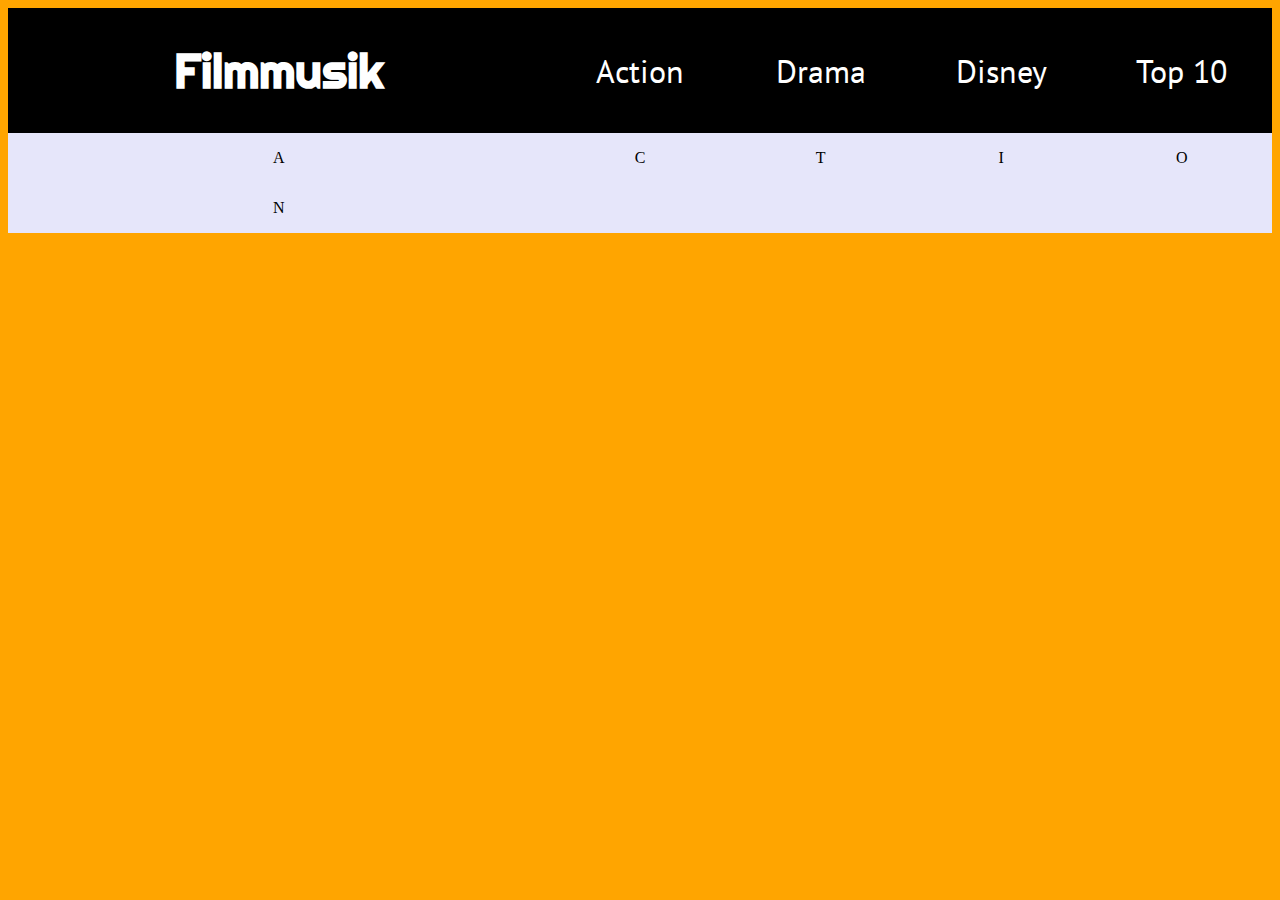
==== action.html @ ac94ed9e "Create action.html" ====
<!DOCTYPE html>
<html lang="en">

<head>
    <meta charset="UTF-8">
    <meta name="viewport" content="width=device-width, initial-scale=1.0">
    <meta http-equiv="X-UA-Compatible" content="ie=edge">
    <title>Action</title>
    <link rel="stylesheet" type="text/css" href="css/filmmusik.css">
    <link href="https://fonts.googleapis.com/css?family=PT+Sans&display=swap" rel="stylesheet">
    <link href="https://fonts.googleapis.com/css?family=Righteous&display=swap" rel="stylesheet">

<body>

    <header class="hemheader">

        <h1 id="Rubrik" class="mitten">Filmmusik</h1>


        <a class="menylankar" href="index.html"> Action</a>
        <a class="menylankar" href="index.html"> Drama</a>
        <a class="menylankar" href="index.html"> Disney</a>
        <a class="menylankar" href="index.html"> Top 10</a>



    </header>

</body>
<main class="actiontitel">



    <div id="door">
        <p>A</p>
    </div>
    <div id="bobba">
        <p>C</p>
    </div>
    <div id="thor">
        <p>T</p>
    </div>
    <div id="spiderman">
        <p>I</p>
    </div>
    <div id="jurassic">
        <p>O</p>
    </div>
    <div id="primus">
        <p>N</p>
    </div>

</main>

</html>
---- css/filmmusik.css ----
body{
    background-color:orange;
}

#Rubrik{
   color: white;
    font-size: 3em;
    font-family: 'Righteous', cursive;;

}

.menylankar{
    color: white;
    font-size: 2em;
    font-family: 'PT Sans', sans-serif;
    
}

a{
    text-decoration: none;
}

.hemheader{
    background-color: black;
    display: grid;
    grid-template-columns: 3fr 1fr 1fr 1fr 1fr;
    align-items: center;
    text-align: center;
}

main{
 background-color: lavender;
 display: grid;
 grid-template-columns: 3fr 1fr 1fr 1fr 1fr;
 align-items: center;
 text-align: center;
}


#Mixtape{
    max-width: 80%;
    border-radius: 10px;
    box-shadow: 0 4px 8px 0 rgba(0, 0, 0, 0.2), 0 6px 20px 0 rgba(0, 0, 0, 0.19);
    margin-top: 20px;
    margin-bottom: 20px;
    
}

.shimmer{
    grid-column: 2/ span 4;
    background-color: lavender;
    font-family: 'PT Sans', sans-serif;
    font-size: 4em;
}



.shimmer {
		text-align: center;
		color: rgba(255, 255, 255, 0.1);
		background: -webkit-gradient(linear, left top, right top, from(black), to(black), color-stop(0.5, lavender));
		background: -moz-gradient(linear, left top, right top, from(black), to(black), color-stop(0.5, lavender));
		background: gradient(linear, left top, right top, from(black), to(black), color-stop(0.5, lavender));
		-webkit-background-size: 125px 100%;
		-moz-background-size: 125px 100%;
		background-size: 125px 100%;
		-webkit-background-clip: text;
		-moz-background-clip: text;
		background-clip: text;
		-webkit-animation-name: shimmer;
		-moz-animation-name: shimmer;
		animation-name: shimmer;
		-webkit-animation-duration: 2s;
		-moz-animation-duration: 2s;
		animation-duration: 7s;
		-webkit-animation-iteration-count: infinite;
		-moz-animation-iteration-count: infinite;
		animation-iteration-count: infinite;
		background-repeat: no-repeat;
		background-position: 0 0;
		background-color:black;
}



@-moz-keyframes shimmer {
		0% {
				background-position: top left;
		}
		100% {
				background-position: top right;
		}
}

@-webkit-keyframes shimmer {
		0% {
				background-position: top left;
		}
		100% {
				background-position: top right;
		}
}

@-o-keyframes shimmer {
		0% {
				background-position: top left;
		}
		100% {
				background-position: top right;
		}
}

@keyframes shimmer {
		0% {
				background-position: top left;
		}
		100% {
				background-position: top right;
		}
}

.hemfot{
    display: grid;
    grid-template-columns: 1fr 1fr 1fr 1fr ;
    background-color: rgb(255, 250, 251);
}

.kategorier{
    padding: 40px;
    max-width: 50%;
    text-align: center;
    align-items: center;
}

div{
    text-align: center;
}

.kategoritext{
 text-align: center;
 font-size: 3em;
 font-family:'PT Sans', sans-serif;
 margin: 10px;
}
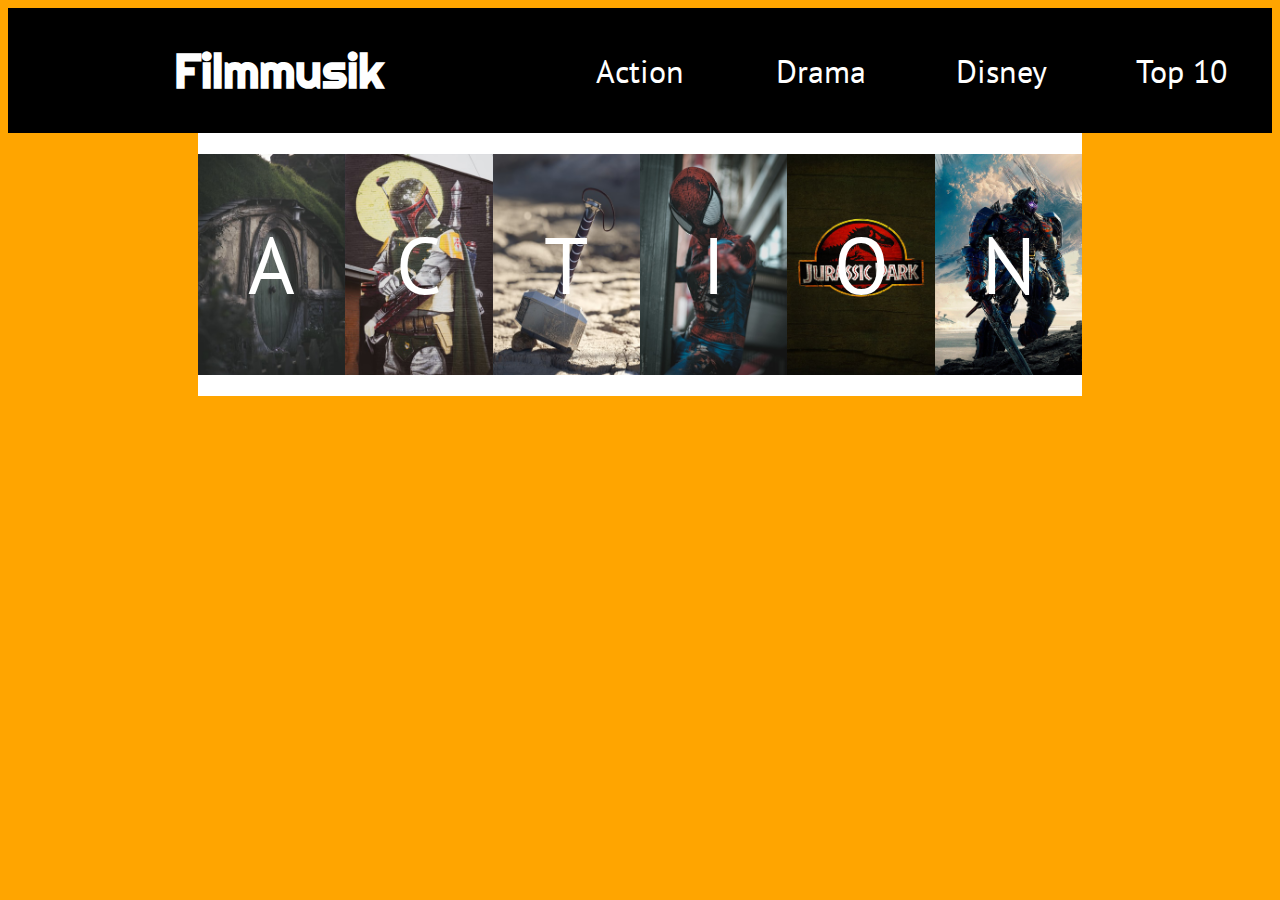
==== commit c7ad583b: "Update action.html" ====
--- a/action.html
+++ b/action.html
@@ -1,5 +1,5 @@
 <!DOCTYPE html>
-<html lang="en">
+<html lang="sv">
 
 <head>
     <meta charset="UTF-8">
@@ -14,42 +14,47 @@
 
     <header class="hemheader">
 
-        <h1 id="Rubrik" class="mitten">Filmmusik</h1>
+        <a href="index.html">
+            <h1 id="Rubrik" class="mitten">Filmmusik</h1>
+        </a>
 
 
-        <a class="menylankar" href="index.html"> Action</a>
-        <a class="menylankar" href="index.html"> Drama</a>
-        <a class="menylankar" href="index.html"> Disney</a>
-        <a class="menylankar" href="index.html"> Top 10</a>
+        <a class="menylankar" href="action.html"> Action</a>
+        <a class="menylankar" href="drama.html"> Drama</a>
+        <a class="menylankar" href="disney.html"> Disney</a>
+        <a class="menylankar" href="top10.html"> Top 10</a>
 
 
 
     </header>
 
-</body>
-<main class="actiontitel">
+
+    <main class="actiontitel">
 
 
 
-    <div id="door">
-        <p>A</p>
-    </div>
-    <div id="bobba">
-        <p>C</p>
-    </div>
-    <div id="thor">
-        <p>T</p>
-    </div>
-    <div id="spiderman">
-        <p>I</p>
-    </div>
-    <div id="jurassic">
-        <p>O</p>
-    </div>
-    <div id="primus">
-        <p>N</p>
-    </div>
+        <div id="door">
+            <p>A</p>
+        </div>
+        <div id="bobba">
+            <p>C</p>
+        </div>
+        <div id="thor">
+            <p>T</p>
+        </div>
+        <div id="spiderman">
+            <p>I</p>
+        </div>
+        <div id="jurassic">
+            <p>O</p>
+        </div>
+        <div id="primus">
+            <p>N</p>
+        </div>
 
-</main>
+    </main>
+
+
+</body>
 
 </html>--- a/css/filmmusik.css
+++ b/css/filmmusik.css
@@ -119,10 +119,12 @@
 		}
 }
 
+
 .hemfot{
     display: grid;
     grid-template-columns: 1fr 1fr 1fr 1fr ;
-    background-color: rgb(255, 250, 251);
+	background-color: rgb(255, 255, 255);
+	padding-bottom: 40px;
 }
 
 .kategorier{
@@ -137,8 +139,246 @@
 }
 
 .kategoritext{
- text-align: center;
  font-size: 3em;
  font-family:'PT Sans', sans-serif;
  margin: 10px;
+ color: black;
+ font-weight: bolder;
+ 
+}
+
+
+
+.actiontitel{
+	display: grid;
+	grid-template-columns: 1fr 1fr 1fr 1fr 1fr 1fr;
+	background-color:white;
+	max-width: 70%;
+	font-size: 5em;
+	 font-family:'PT Sans', sans-serif;
+	 margin: auto;
+	 color: white;
+}
+
+#door{
+	max-width: 100%;
+	background-image: url("../img/hobbit.png");
+	background-color: white;
+	background-size: 100%;
+	background-repeat: no-repeat;
+	background-position: center;
+	object-fit: cover;
+}
+
+#bobba{
+	max-width: 100%;
+	background-image: url("../img/Bobba-Fett.png");
+	background-color: white;
+	background-size: 100%;
+	background-repeat: no-repeat;
+	background-position: center;
+	object-fit: cover;
+}
+
+#thor{
+	max-width: 100%;
+	background-image: url("../img/Thor.png");
+	background-color: white;
+	background-size: 100%;
+	background-repeat: no-repeat;
+	background-position: center;
+	object-fit: cover;
+}
+
+#spiderman{
+	max-width: 100%;
+	background-image: url("../img/Spiderman.jpg");
+	background-color: white;
+	background-size: 100%;
+	background-repeat: no-repeat;
+	background-position: center;
+	object-fit: cover;
+}
+
+#jurassic{
+	max-width: 100%;
+	background-image: url("../img/Jurassicworld.png");
+	background-color: white;
+	background-size: 100%;
+	background-repeat: no-repeat;
+	background-position: center;
+	object-fit: cover;
+}
+
+#primus{
+	max-width: auto;
+	background-image: url("../img/Transformers.png");
+	background-color: white;
+	background-size: 100%;
+	background-repeat: no-repeat;
+	background-position: center;
+	object-fit: cover;
+}
+
+
+.dramatitel{
+	display: grid;
+	grid-template-columns: 1fr 1fr 1fr 1fr 1fr;
+	background-color:white;
+	max-width: 70%;
+	font-size: 5em;
+	 font-family:'PT Sans', sans-serif;
+	 margin: auto;
+	 color: white;
+}
+
+#titanic{
+	max-width: 100%;
+	background-image: url("../img/Titanic.png");
+	background-color: white;
+	background-size: 100%;
+	background-repeat: no-repeat;
+	background-position: center;
+	object-fit: cover;
+}
+
+#queen{
+	max-width: 100%;
+	background-image: url("../img/Queen.png");
+	background-color: white;
+	background-size: 100%;
+	background-repeat: no-repeat;
+	background-position: center;
+	object-fit: cover;
+}
+
+#eminem{
+	max-width: 100%;
+	background-image: url("../img/Eminem.png");
+	background-color: white;
+	background-size: 100%;
+	background-repeat: no-repeat;
+	background-position: center;
+	object-fit: cover;
+}
+
+#gaga{
+	max-width: 100%;
+	background-image: url("../img/GAGA.png");
+	background-color: white;
+	background-size: 100%;
+	background-repeat: no-repeat;
+	background-position: center;
+	object-fit: cover;
+}
+
+#joker{
+	max-width: auto;
+	background-image: url("../img/Joker.png");
+	background-color: white;
+	background-size: 100%;
+	background-repeat: no-repeat;
+	background-position: center;
+	object-fit: cover;
+}
+
+.disneytitel{
+	display: grid;
+	grid-template-columns: 1fr 1fr 1fr 1fr 1fr 1fr;
+	background-color:white;
+	max-width: 70%;
+	font-size: 5em;
+	 font-family:'PT Sans', sans-serif;
+	 margin: auto;
+	 color: white;
+}
+
+#simba{
+	max-width: 100%;
+	background-image: url("../img/Lejonkungen.png");
+	background-color: white;
+	background-size: 100%;
+	background-repeat: no-repeat;
+	background-position: center;
+	object-fit: cover;
+}
+
+#olof{
+	max-width: 100%;
+	background-image: url("../img/Frost.png");
+	background-color: white;
+	background-size: 100%;
+	background-repeat: no-repeat;
+	background-position: center;
+	object-fit: cover;
+}
+
+#belle{
+	max-width: 100%;
+	background-image: url("../img/Belle.png");
+	background-color: white;
+	background-size: 100%;
+	background-repeat: no-repeat;
+	background-position: center;
+	object-fit: cover;
+}
+
+#viana{
+	max-width: 100%;
+	background-image: url("../img/VIANA.png");
+	background-color: white;
+	background-size: 100%;
+	background-repeat: no-repeat;
+	background-position: center;
+	object-fit: cover;
+}
+
+#woodie{
+	max-width: auto;
+	background-image: url("../img/Toy-story.png");
+	background-color: white;
+	background-size: 100%;
+	background-repeat: no-repeat;
+	background-position: center;
+	object-fit: cover;
+	
+}
+
+#ariel{
+	max-width: auto;
+	background-image: url("../img/Ariel.png");
+	background-color: white;
+	background-size: 100%;
+	background-repeat: no-repeat;
+	background-position: center;
+	object-fit: cover;
+	
+}
+
+
+.top{
+	display: grid;
+	grid-template-columns: 1fr;
+	background-color:white;
+	max-width: 70%;
+	font-size: 5em;
+	font-family:'PT Sans', sans-serif;
+	margin: auto;
+	color: white;
+}
+
+#toppentext{
+	max-width: auto;
+	background-image: url("../img/TOP.jpg");
+	background-color: white;
+	background-size: 100%;
+	background-repeat: no-repeat;
+	background-position: center;
+	object-fit: cover;
+}
+
+
+.Töp{
+	max-width: auto;
+	margin: 40px;
 }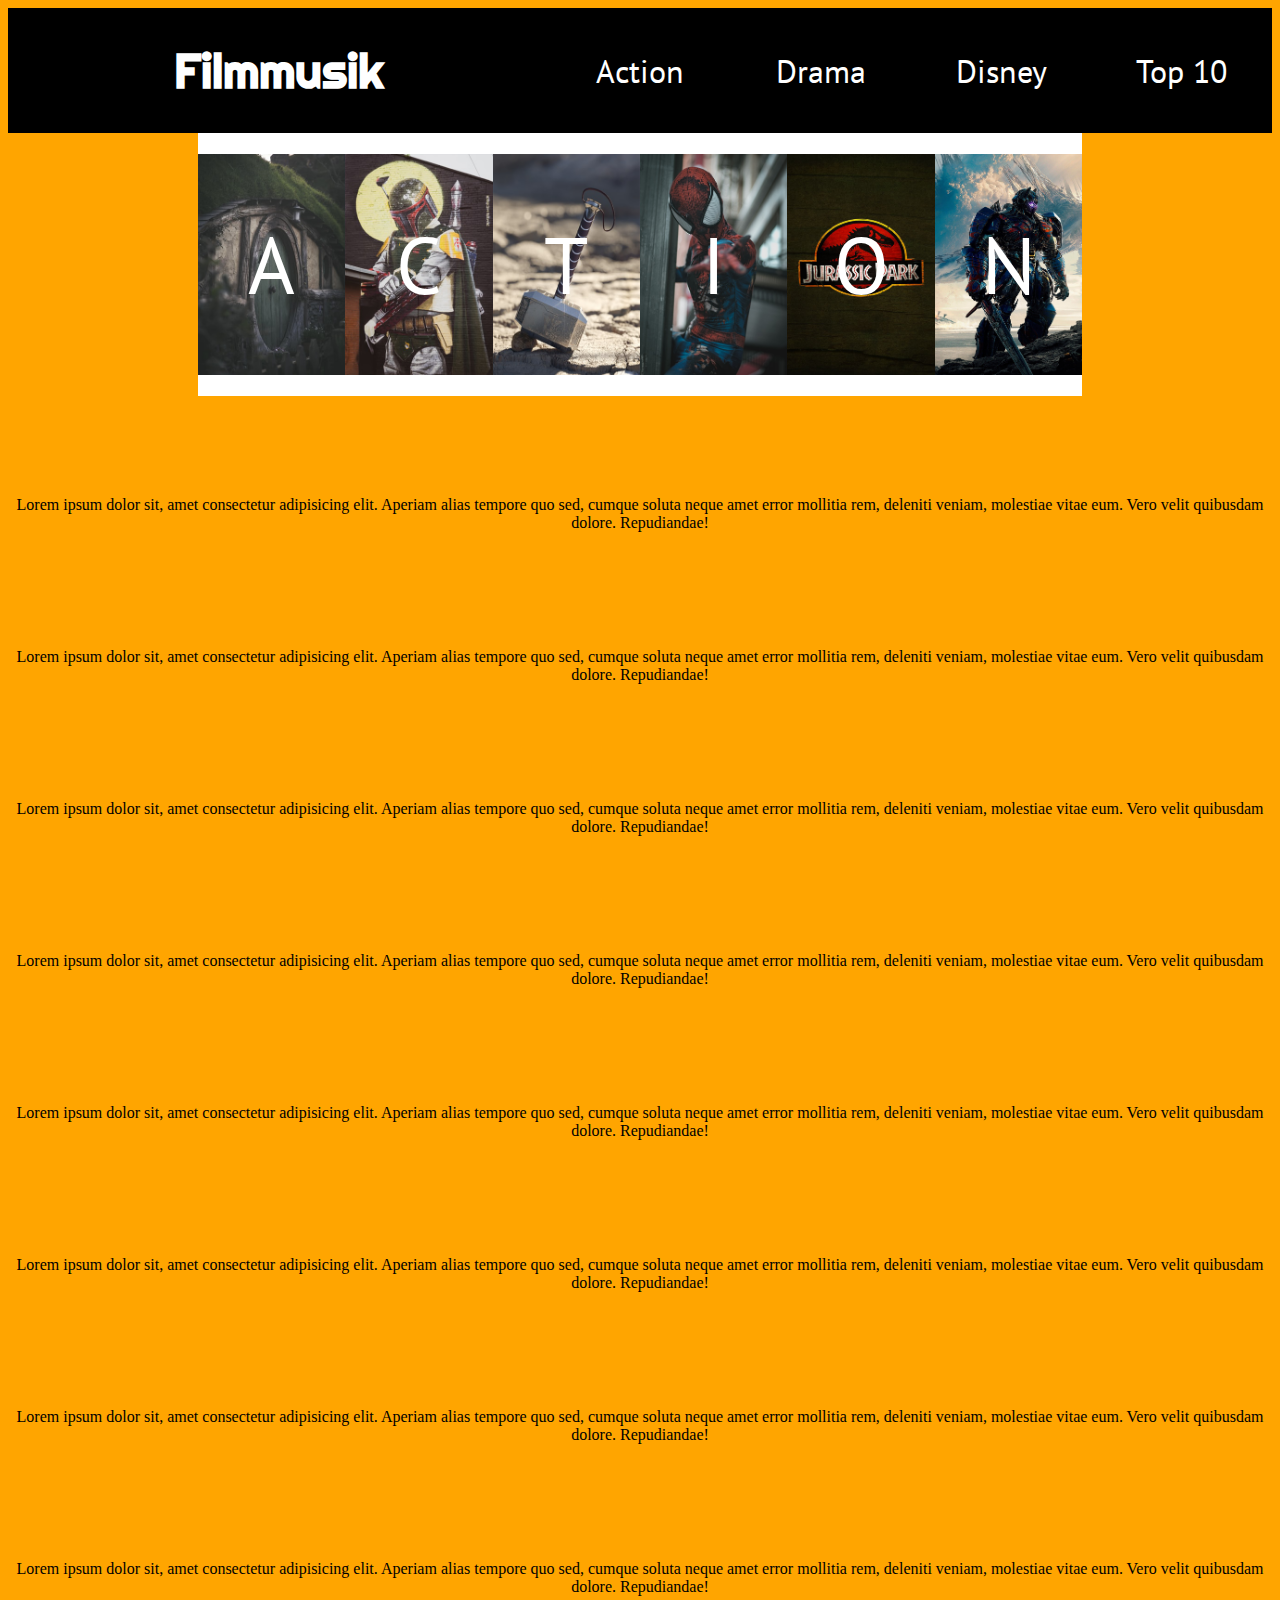
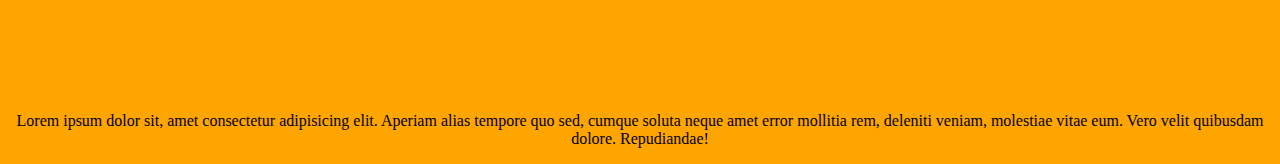
==== commit 9c920b5e: "Update action.html" ====
--- a/action.html
+++ b/action.html
@@ -54,6 +54,110 @@
 
     </main>
 
+    <footer class="actionmusik">
+
+        <div class="musiken">
+            <div>
+                <iframe class="spotify" src="https://open.spotify.com/embed/track/4Yw5euTlZpWyNkSBwxcSPB" width="auto"
+                    height="80" frameborder="0" allowtransparency="true" allow="encrypted-media"></iframe>
+            </div>
+
+            <p>Lorem ipsum dolor sit, amet consectetur adipisicing elit. Aperiam alias tempore quo sed, cumque soluta
+                neque amet error mollitia rem, deleniti veniam, molestiae vitae eum. Vero velit quibusdam dolore.
+                Repudiandae!</p>
+        </div>
+
+        <div class="musiken">
+            <div>
+                <iframe class="spotify" src="https://open.spotify.com/embed/track/00Y9r5SfbDdEjJhNg7laQr" width="auto"
+                    height="80" frameborder="0" allowtransparency="true" allow="encrypted-media"></iframe>
+            </div>
+
+            <p>Lorem ipsum dolor sit, amet consectetur adipisicing elit. Aperiam alias tempore quo sed, cumque soluta
+                neque amet error mollitia rem, deleniti veniam, molestiae vitae eum. Vero velit quibusdam dolore.
+                Repudiandae!</p>
+        </div>
+
+        <div class="musiken">
+            <div>
+                <iframe class="spotify" src="https://open.spotify.com/embed/track/1hQMzVXdoDZXcO16GOhWc5" width="auto"
+                    height="80" frameborder="0" allowtransparency="true" allow="encrypted-media"></iframe>
+            </div>
+
+            <p>Lorem ipsum dolor sit, amet consectetur adipisicing elit. Aperiam alias tempore quo sed, cumque soluta
+                neque amet error mollitia rem, deleniti veniam, molestiae vitae eum. Vero velit quibusdam dolore.
+                Repudiandae!</p>
+        </div>
+
+        <div class="musiken">
+            <div>
+                <iframe class="spotify" src="https://open.spotify.com/embed/track/1n8NKQRg8LVHy7oUhUgbFF" width="auto"
+                    height="80" frameborder="0" allowtransparency="true" allow="encrypted-media"></iframe>
+            </div>
+
+            <p>Lorem ipsum dolor sit, amet consectetur adipisicing elit. Aperiam alias tempore quo sed, cumque soluta
+                neque amet error mollitia rem, deleniti veniam, molestiae vitae eum. Vero velit quibusdam dolore.
+                Repudiandae!</p>
+        </div>
+
+        <div class="musiken">
+            <div>
+                <iframe class="spotify" src="https://open.spotify.com/embed/track/1FI5hblwy9ZwyPg4Jr5hni" width="auto"
+                    height="80" frameborder="0" allowtransparency="true" allow="encrypted-media"></iframe>
+            </div>
+
+            <p>Lorem ipsum dolor sit, amet consectetur adipisicing elit. Aperiam alias tempore quo sed, cumque soluta
+                neque amet error mollitia rem, deleniti veniam, molestiae vitae eum. Vero velit quibusdam dolore.
+                Repudiandae!</p>
+        </div>
+
+        <div class="musiken">
+            <div>
+                <iframe class="spotify" src="https://open.spotify.com/embed/track/60ZYLVPmSNY9r0Uquaivvs" width="auto"
+                    height="80" frameborder="0" allowtransparency="true" allow="encrypted-media"></iframe>
+            </div>
+
+            <p>Lorem ipsum dolor sit, amet consectetur adipisicing elit. Aperiam alias tempore quo sed, cumque soluta
+                neque amet error mollitia rem, deleniti veniam, molestiae vitae eum. Vero velit quibusdam dolore.
+                Repudiandae!</p>
+        </div>
+
+        <div class="musiken">
+            <div>
+                <iframe class="spotify" src="https://open.spotify.com/embed/track/2TZbQZXOuR8osP2AK8yYMN" width="auto"
+                    height="80" frameborder="0" allowtransparency="true" allow="encrypted-media"></iframe>
+            </div>
+
+            <p>Lorem ipsum dolor sit, amet consectetur adipisicing elit. Aperiam alias tempore quo sed, cumque soluta
+                neque amet error mollitia rem, deleniti veniam, molestiae vitae eum. Vero velit quibusdam dolore.
+                Repudiandae!</p>
+        </div>
+
+        <div class="musiken">
+            <div>
+                <iframe class="spotify" src="https://open.spotify.com/embed/track/3B7udSGy2PfgoCniMSb523" width="auto"
+                    height="80" frameborder="0" allowtransparency="true" allow="encrypted-media"></iframe>
+            </div>
+
+            <p>Lorem ipsum dolor sit, amet consectetur adipisicing elit. Aperiam alias tempore quo sed, cumque soluta
+                neque amet error mollitia rem, deleniti veniam, molestiae vitae eum. Vero velit quibusdam dolore.
+                Repudiandae!</p>
+        </div>
+
+
+
+        <div class="musiken">
+            <div>
+                <iframe class="spotify" src="https://open.spotify.com/embed/track/6nDTWafB3DBINF4Rq13yj1" width="auto"
+                    height="80" frameborder="0" allowtransparency="true" allow="encrypted-media"></iframe>
+            </div>
+
+            <p>Lorem ipsum dolor sit, amet consectetur adipisicing elit. Aperiam alias tempore quo sed, cumque soluta
+                neque amet error mollitia rem, deleniti veniam, molestiae vitae eum. Vero velit quibusdam dolore.
+                Repudiandae!</p>
+        </div>
+
+    </footer>
 
 </body>
 
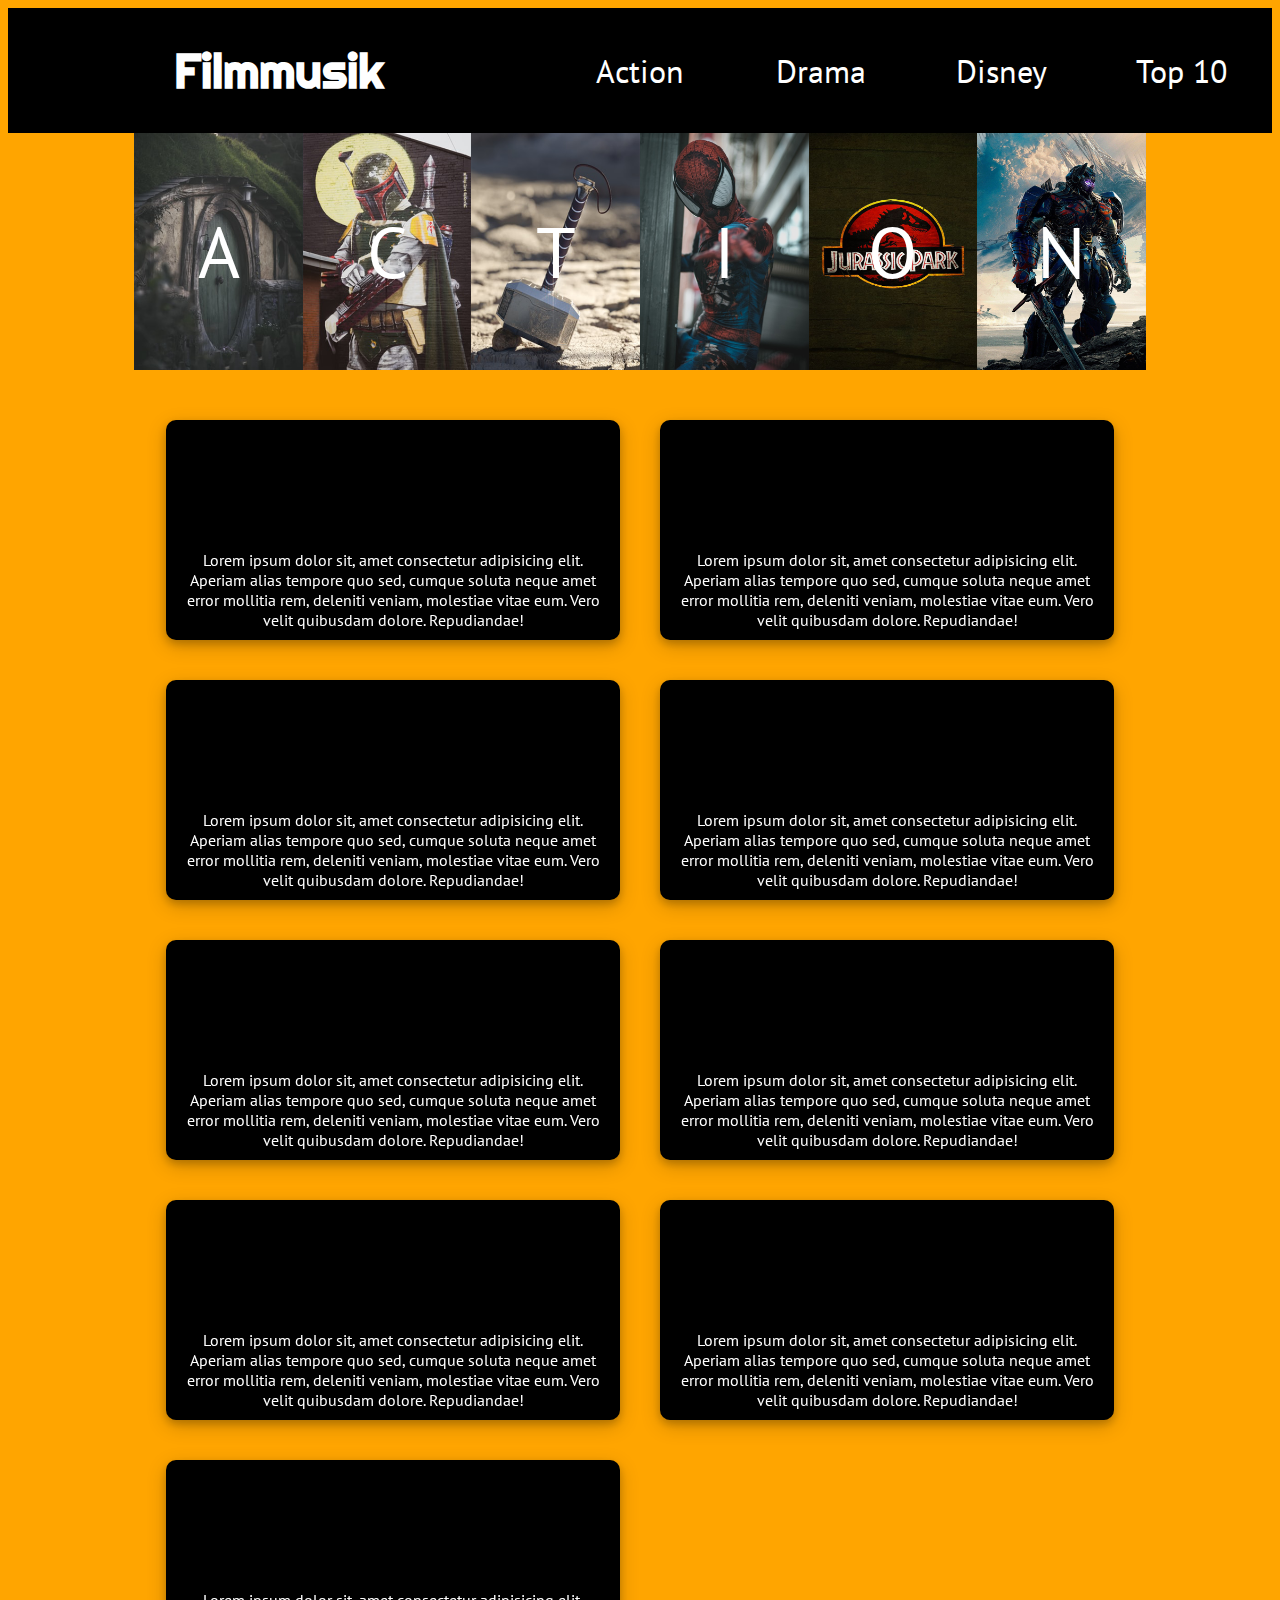
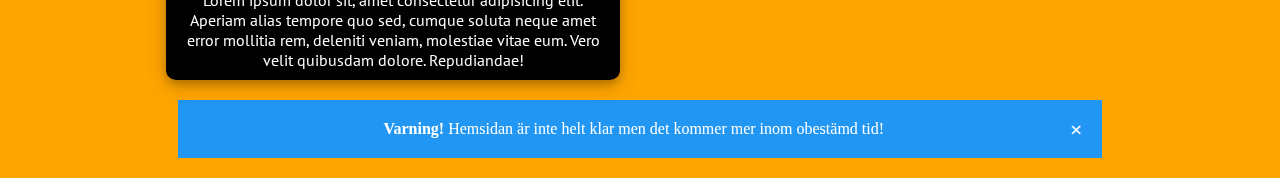
==== commit 839fe958: "Update action.html" ====
--- a/action.html
+++ b/action.html
@@ -159,6 +159,40 @@
 
     </footer>
 
+    <style>
+        .alert {
+            padding: 20px;
+            background-color: #2196F3;
+            color: white;
+            margin-top: 20px;
+            margin-bottom: 20px;
+            max-width: 70%;
+            margin-left: auto;
+            margin-right: auto;
+        }
+
+        .closebtn {
+            margin: auto;
+            color: white;
+            font-weight: bold;
+            float: right;
+            font-size: 22px;
+            line-height: 20px;
+            cursor: pointer;
+            transition: 0.3s;
+        }
+
+        .closebtn:hover {
+            color: black;
+        }
+    </style>
+    <div class="alert">
+        <span class="closebtn" onclick="this.parentElement.style.display='none';">&times;</span>
+        <strong>Varning!</strong> Hemsidan är inte helt klar men det kommer mer inom obestämd tid!
+    </div>
+
+
+
 </body>
 
 </html>--- a/css/filmmusik.css
+++ b/css/filmmusik.css
@@ -19,6 +19,11 @@
 a{
     text-decoration: none;
 }
+
+a:hover{
+	color: lightgray;
+}
+
 
 .hemheader{
     background-color: black;
@@ -148,12 +153,24 @@
 }
 
 
+.java{
+	background-color: black;
+	color: white;
+	font-family:'PT Sans', sans-serif;
+	padding: 20px;
+}
+
+.Info:hover{
+	color:lightgray;
+}
+
+
 
 .actiontitel{
 	display: grid;
 	grid-template-columns: 1fr 1fr 1fr 1fr 1fr 1fr;
 	background-color:white;
-	max-width: 70%;
+	max-width: 80%;
 	font-size: 5em;
 	 font-family:'PT Sans', sans-serif;
 	 margin: auto;
@@ -220,12 +237,25 @@
 	object-fit: cover;
 }
 
+.actionmusik{
+	display: grid;
+	grid-template-columns: 1fr 1fr 1fr;
+	grid-template-rows: 1fr 1fr 1fr;
+	grid-gap: 40px;
+	max-width: 75%;
+	margin: auto;
+	margin-top: 50px;
+}
+
+
+
+
 
 .dramatitel{
 	display: grid;
 	grid-template-columns: 1fr 1fr 1fr 1fr 1fr;
 	background-color:white;
-	max-width: 70%;
+	max-width: 80%;
 	font-size: 5em;
 	 font-family:'PT Sans', sans-serif;
 	 margin: auto;
@@ -282,15 +312,25 @@
 	object-fit: cover;
 }
 
+.dramamusik{
+	display: grid;
+	grid-template-columns: 1fr 1fr 1fr;
+	grid-template-rows: 1fr 1fr 1fr;
+	grid-gap: 40px;
+	max-width: 75%;
+	margin: auto;
+	margin-top: 50px;
+}
+
 .disneytitel{
 	display: grid;
 	grid-template-columns: 1fr 1fr 1fr 1fr 1fr 1fr;
 	background-color:white;
-	max-width: 70%;
+	max-width: 80%;
 	font-size: 5em;
-	 font-family:'PT Sans', sans-serif;
-	 margin: auto;
-	 color: white;
+	font-family:'PT Sans', sans-serif;
+	margin: auto;
+	color: white;
 }
 
 #simba{
@@ -353,6 +393,40 @@
 	background-position: center;
 	object-fit: cover;
 	
+}
+
+.disneymusik{
+	display: grid;
+	grid-template-columns: 1fr 1fr 1fr;
+	grid-template-rows: 1fr 1fr 1fr;
+	grid-gap: 40px;
+	max-width: 75%;
+	margin: auto;
+	margin-top: 50px;
+}
+
+
+.musiken{
+	display: block;
+	align-items: center;
+	background-color: black;
+	color: white;
+	font-family:'PT Sans', sans-serif;
+	border-radius: 10px;
+	box-shadow: 0 4px 8px 0 rgba(0, 0, 0, 0.2), 0 6px 20px 0 rgba(0, 0, 0, 0.19);
+
+
+}
+
+.musiken p{
+	margin: 10px;
+}
+
+.spotify{
+	display: block;
+	text-align: center;
+	margin: auto;
+	padding: 20px;
 }
 
 
@@ -360,7 +434,7 @@
 	display: grid;
 	grid-template-columns: 1fr;
 	background-color:white;
-	max-width: 70%;
+	max-width: 80%;
 	font-size: 5em;
 	font-family:'PT Sans', sans-serif;
 	margin: auto;
@@ -379,6 +453,798 @@
 
 
 .Töp{
-	max-width: auto;
-	margin: 40px;
-}+	display: grid;
+	grid-template-columns: 1fr;
+	max-width: 100%;
+	margin: auto;
+	margin-top: 50px;
+}
+
+#Tup{
+	display: block;
+	align-items: center;
+	text-align: center;
+	border-radius: 20px;
+	box-shadow: 0 4px 8px 0 rgba(0, 0, 0, 0.2), 0 6px 20px 0 rgba(0, 0, 0, 0.19);
+	margin: auto;
+}
+
+
+
+#Täp{
+	display: none;
+	align-items: center;
+	text-align: center;
+	border-radius: 20px;
+	box-shadow: 0 4px 8px 0 rgba(0, 0, 0, 0.2), 0 6px 20px 0 rgba(0, 0, 0, 0.19);
+	margin: auto;
+}
+
+
+
+#Typ{
+	display: none;
+	align-items: center;
+	text-align: center;
+	border-radius: 20px;
+	box-shadow: 0 4px 8px 0 rgba(0, 0, 0, 0.2), 0 6px 20px 0 rgba(0, 0, 0, 0.19);
+	margin: auto;
+}
+
+
+@media screen and (max-width: 1500px) and (min-width: 1200px){
+
+.actionmusik{
+grid-template-columns: 1fr 1fr;
+grid-template-rows: 1fr 1fr 1fr 1fr 1fr;
+}
+
+.dramamusik{
+	grid-template-columns: 1fr 1fr;
+	grid-template-rows: repeat(5) 1fr;
+}
+
+.disneymusik{
+	grid-template-columns: 1fr 1fr;
+	grid-template-rows: repeat(5) 1fr;
+}
+
+}
+
+
+@media screen and (max-width: 1350px) and (min-width: 1200px) {
+
+
+.actiontitel{
+font-size: 4.5em;
+}
+
+.dramatitel{
+font-size: 4.5em;
+}
+
+.disneytitel{
+font-size: 4.5em;
+}
+.top{
+	font-size: 4.5em;
+}
+}
+
+@media screen and (max-width: 1200px) and (min-width: 1100px) {
+
+	.actionmusik{
+		grid-template-columns: 1fr 1fr;
+		grid-template-rows: repeat(5) 1fr;
+		}
+		
+		.dramamusik{
+			grid-template-columns: 1fr 1fr;
+			grid-template-rows: repeat(5) 1fr;
+		}
+		
+		.disneymusik{
+			grid-template-columns: 1fr 1fr;
+			grid-template-rows: repeat(5) 1fr;
+		}
+
+.actiontitel{
+font-size: 4em;
+}
+		
+.dramatitel{
+font-size: 4em;
+}
+		
+.disneytitel{
+font-size: 4em;
+}
+
+.top{
+	font-size: 4em;
+}
+
+} 
+
+@media screen and (max-width: 1100px) and (min-width: 950px) {
+
+.actionmusik{
+	grid-template-columns: 1fr;
+	grid-template-rows: repeat(9) 1fr;
+}
+
+.dramamusik{
+	grid-template-columns: 1fr;
+	grid-template-rows: repeat(9) 1fr;
+
+}
+
+.disneymusik{
+	grid-template-columns: 1fr;
+	grid-template-rows: repeat(9) 1fr;
+
+}
+
+.Töp{
+	margin-top: 45px;
+}
+
+.actiontitel{
+font-size: 3.5em;
+}
+			
+.dramatitel{
+font-size: 3.5em;
+}
+			
+.disneytitel{
+font-size: 3.5em;
+}
+
+.top{
+	font-size: 3.5em;
+}
+	
+	} 
+
+
+
+@media screen and (max-width: 950px) and (min-width: 820px) {
+
+#Rubrik{
+	font-size: 2.5em;
+}
+
+.menylankar{
+	font-size: 1.6em;
+}
+
+.shimmer{
+	font-size: 3.5em;
+}
+
+.kategoritext{
+	font-size: 2.5em;
+}
+
+.kategorier{
+	max-width: 45%;
+	padding: 35px;
+}
+
+.java{
+	padding: 15px;
+}
+
+.Info{
+	font-size: 1.3em;
+}
+
+.Töp{
+	margin-top: 40px;
+}
+
+.actionmusik{
+	grid-template-columns: 1fr;
+	grid-template-rows: repeat(9) 1fr;
+	margin-top: 40px;
+	}
+	
+.dramamusik{
+	grid-template-columns: 1fr;
+	grid-template-rows: repeat(9) 1fr;
+	margin-top: 40px;
+	
+	}
+	
+.disneymusik{
+		grid-template-columns: 1fr;
+	grid-template-rows: repeat(9) 1fr;
+	margin-top: 40px;
+	
+	}
+
+.actiontitel{
+font-size: 3em;
+}
+					
+.dramatitel{
+font-size:3em;
+}
+					
+.disneytitel{
+font-size: 3em;
+}
+
+.top{
+	font-size: 3em;
+}
+} 
+
+
+
+@media screen and (max-width: 820px) and (min-width: 690px) {
+
+#Rubrik{
+	font-size: 2em;
+}
+
+.menylankar{
+	font-size: 1.3em;
+}
+
+.shimmer{
+	font-size: 3em;
+}
+
+.kategoritext{
+	font-size: 2em;
+}
+
+.kategorier{
+	max-width: 40%;
+	padding: 30px;
+}
+
+.Töp{
+	margin-top: 35px;
+}
+
+.java{
+	padding: 13px;
+}
+
+.Info{
+	font-size: 1.1em;
+}
+
+.alert{
+padding: 17px;
+margin-top: 17px;
+margin-bottom: 15px;
+font-size:1em;
+}
+
+
+
+.hemfot{
+	padding-bottom: 35px;
+}
+
+.actionmusik{
+	grid-template-columns: 1fr;
+	grid-template-rows: repeat(9) 1fr;
+	margin-top: 35px;
+	}
+	
+.dramamusik{
+		grid-template-columns: 1fr;
+	grid-template-rows: repeat(9) 1fr;
+	margin-top: 35px;
+	
+	}
+	
+.disneymusik{
+		grid-template-columns: 1fr;
+	grid-template-rows: repeat(9) 1fr;
+	margin-top: 35px;
+	
+	}
+
+.actiontitel{
+font-size: 2.5em;
+}
+						
+.dramatitel{
+font-size:2.5em;
+}
+						
+.disneytitel{
+font-size: 2.5em;
+}
+
+.top{
+	font-size: 2.5em;
+}
+} 
+
+
+
+@media screen and (max-width: 690px) and (min-width: 570px) {
+
+#Rubrik{
+	font-size: 1.7em;
+}
+
+.menylankar{
+	font-size: 1em;
+}
+
+.shimmer{
+	font-size: 2.5em;
+}
+
+.kategoritext{
+	font-size: 1.5em;
+}
+
+.kategorier{
+	max-width: 40%;
+	padding: 25px;
+}
+
+.Töp{
+	margin-top: 30px;
+}
+
+.java{
+	padding: 11px;
+}
+
+.Info{
+	font-size: 1em;
+}
+
+.alert{
+	padding: 15px;
+	margin-top: 15px;
+	margin-bottom: 13px;
+	font-size:0.93em;
+	}
+	
+
+
+.hemfot{
+	padding-bottom: 30px;
+}
+
+#Tup{
+	display: none;
+}
+
+#Täp{
+	display: block;
+}
+
+.actionmusik{
+	grid-template-columns: 1fr;
+	grid-template-rows: repeat(9) 1fr;
+	margin-top: 30px;
+	}
+	
+	.dramamusik{
+		grid-template-columns: 1fr;
+	grid-template-rows: repeat(9) 1fr;
+	margin-top: 30px;
+	
+	}
+	
+	.disneymusik{
+		grid-template-columns: 1fr;
+	grid-template-rows: repeat(9) 1fr;
+	margin-top: 30px;
+	
+	}
+
+.actiontitel{
+font-size: 2em;
+}
+							
+.dramatitel{
+font-size:2em;
+}
+							
+.disneytitel{
+font-size: 2em;
+}
+
+.top{
+	font-size: 2em;
+}
+} 
+
+
+
+@media screen and (max-width: 570px) and (min-width: 470px) {
+
+#Rubrik{
+	font-size: 1.3em;
+}
+
+.menylankar{
+	font-size: 0.8em;
+}
+
+.shimmer{
+	font-size: 2em;
+}
+
+.kategoritext{
+	font-size: 1em;
+}
+
+.kategorier{
+	max-width: 35%;
+	padding: 20px;
+}
+
+.Töp{
+	margin-top: 25px;
+}
+
+.java{
+	padding: 9px;
+}
+
+.Info{
+	font-size: 0.85em;
+}
+
+.alert{
+	padding: 13px;
+	margin-top: 13px;
+	margin-bottom: 11px;
+	font-size:0.85em;
+	}
+	
+	
+
+.hemfot{
+	padding-bottom: 25px;
+}
+
+#Tup{
+	display: none;
+}
+
+#Typ{
+	display: block;
+}
+
+.actionmusik{
+	grid-template-columns: 1fr;
+	grid-template-rows: repeat(9) 1fr;
+	margin-top: 25px;
+	max-width: 90%;
+	}
+	
+	.dramamusik{
+		grid-template-columns: 1fr;
+	grid-template-rows: repeat(9) 1fr;
+	margin-top: 25px;
+	max-width: 90%;
+	
+	}
+	
+	.disneymusik{
+		grid-template-columns: 1fr;
+	grid-template-rows: repeat(9) 1fr;
+	margin-top: 25px;
+	max-width: 90%;
+	
+	}
+
+.actiontitel{
+font-size: 1.7em;	
+}	
+.dramatitel{
+font-size:1.7em;
+}
+								
+.disneytitel{
+font-size: 1.7em;
+}
+
+.top{
+	font-size: 1.7em;
+}
+} 
+
+
+
+@media screen and (max-width: 470px) and (min-width: 400px) {
+
+#Rubrik{
+	font-size: 1.1em;
+}
+	
+.menylankar{
+	font-size: 0.7em;
+}
+
+.shimmer{
+	font-size: 1.5em;
+}
+.kategoritext{
+	font-size: 0.7em;
+}
+
+.kategorier{
+	max-width: 30%;
+	padding: 15px;
+
+}
+
+.Töp{
+	margin-top: 20px;
+}
+
+.java{
+	padding: 7px;
+}
+
+.Info{
+	font-size: 0.7em;
+}
+
+.alert{
+	padding: 11px;
+	margin-top: 11px;
+	margin-bottom: 9px;
+	font-size:0.75m;
+	}
+	
+
+
+.hemfot{
+	padding-bottom: 20px;
+}
+
+#Tup{
+	display: none;
+}
+
+#Typ{
+	display: block;}
+
+
+
+.actionmusik{
+	grid-template-columns: 1fr;
+	grid-template-rows: repeat(9) 1fr;
+	margin-top: 20px;
+	max-width: 90%;
+	}
+	
+	.dramamusik{
+		grid-template-columns: 1fr;
+	grid-template-rows: repeat(9) 1fr;
+	margin-top: 20px;
+	max-width: 90%;
+	
+	}
+	
+	.disneymusik{
+		grid-template-columns: 1fr;
+	grid-template-rows: repeat(9) 1fr;
+	margin-top: 20px;
+	max-width: 90%;
+	
+	}
+	
+.actiontitel{
+font-size: 1.4em;	
+}	
+.dramatitel{
+font-size:1.4em;
+}
+									
+.disneytitel{
+font-size: 1.4em;
+}
+
+.top{
+	font-size: 1.4em;
+}
+	} 
+
+
+@media screen and (max-width: 400px) and (min-width:340px) {
+
+#Rubrik{
+	font-size: 1em;
+}
+			
+.menylankar{
+	font-size: 0.7em;
+}
+
+.shimmer{
+	font-size: 1em;
+}
+
+.kategoritext{
+	font-size: 0.5em;
+}
+
+.kategorier{
+	max-width: 25%;
+	padding: 13px;
+}
+
+.Töp{
+	margin-top: 15px;
+}
+
+.java{
+	padding: 5px;
+}
+
+.Info{
+	font-size: 0.55em;
+}
+
+.alert{
+	padding: 13px;
+	margin-top: 13px;
+	margin-bottom: 11px;
+	font-size:0.7em;
+	}
+	
+
+.hemfot{
+	padding-bottom: 15px;
+}
+
+
+#Tup{
+	display: none;
+}
+
+#Typ{
+	display: block;}
+
+.actionmusik{
+	grid-template-columns: 1fr;
+	grid-template-rows: repeat(9) 1fr;
+	margin-top: 15px;
+	max-width: 95%;
+	}
+	
+	.dramamusik{
+		grid-template-columns: 1fr;
+	grid-template-rows: repeat(9) 1fr;
+	margin-top: 15px;
+	max-width: 95%;
+	
+	}
+	
+	.disneymusik{
+		grid-template-columns: 1fr;
+	grid-template-rows: repeat(9) 1fr;
+	margin-top: 15px;
+	max-width: 95%;
+	
+	}
+			
+.actiontitel{
+font-size: 1.2em;	
+}	
+
+.dramatitel{
+font-size:1.2em;
+}
+											
+.disneytitel{
+font-size: 1.2em;
+}
+
+.top{
+	font-size: 1.2em;
+}
+} 
+
+@media screen and (max-width: 340px) and (min-width:1px) {
+
+	#Rubrik{
+		font-size: 1em;
+	}
+				
+	.menylankar{
+		font-size: 0.7em;
+	}
+
+	.shimmer{
+		font-size: 1em;
+	}
+
+	.kategoritext{
+		font-size: 0.5em;
+	}
+
+	.kategorier{
+		max-width: 25%;
+		padding: 10px;
+	}
+
+	.Töp{
+		margin-top: 10px;
+	}
+
+	.java{
+		padding: 4px;
+	}
+	
+	.Info{
+		font-size: 0.5em;
+	}
+
+	.alert{
+		padding: 13px;
+		margin-top: 13px;
+		margin-bottom: 11px;
+		font-size:0.7em;
+		}
+		
+
+	.hemfot{
+		padding-bottom: 10px;
+	}
+
+	
+#Tup{
+	display: none;
+}
+
+#Typ{
+	display: block;}
+
+	.actionmusik{
+		grid-template-columns: 1fr;
+		grid-template-rows: repeat(9) 1fr;
+		margin-top: 10px;
+		max-width: 95%;
+		}
+		
+		.dramamusik{
+			grid-template-columns: 1fr;
+		grid-template-rows: repeat(9) 1fr;
+		margin-top: 10px;
+		max-width: 95%;
+		
+		}
+		
+		.disneymusik{
+			grid-template-columns: 1fr;
+		grid-template-rows: repeat(9) 1fr;
+		margin-top: 10px;
+		max-width: 95%;
+		
+		}
+				
+	.actiontitel{
+	font-size: 1.2em;	
+	}	
+	
+	.dramatitel{
+	font-size:1.2em;
+	}
+												
+	.disneytitel{
+	font-size: 1.2em;
+	}
+
+	.top{
+		font-size: 1.2em;
+	}
+	} 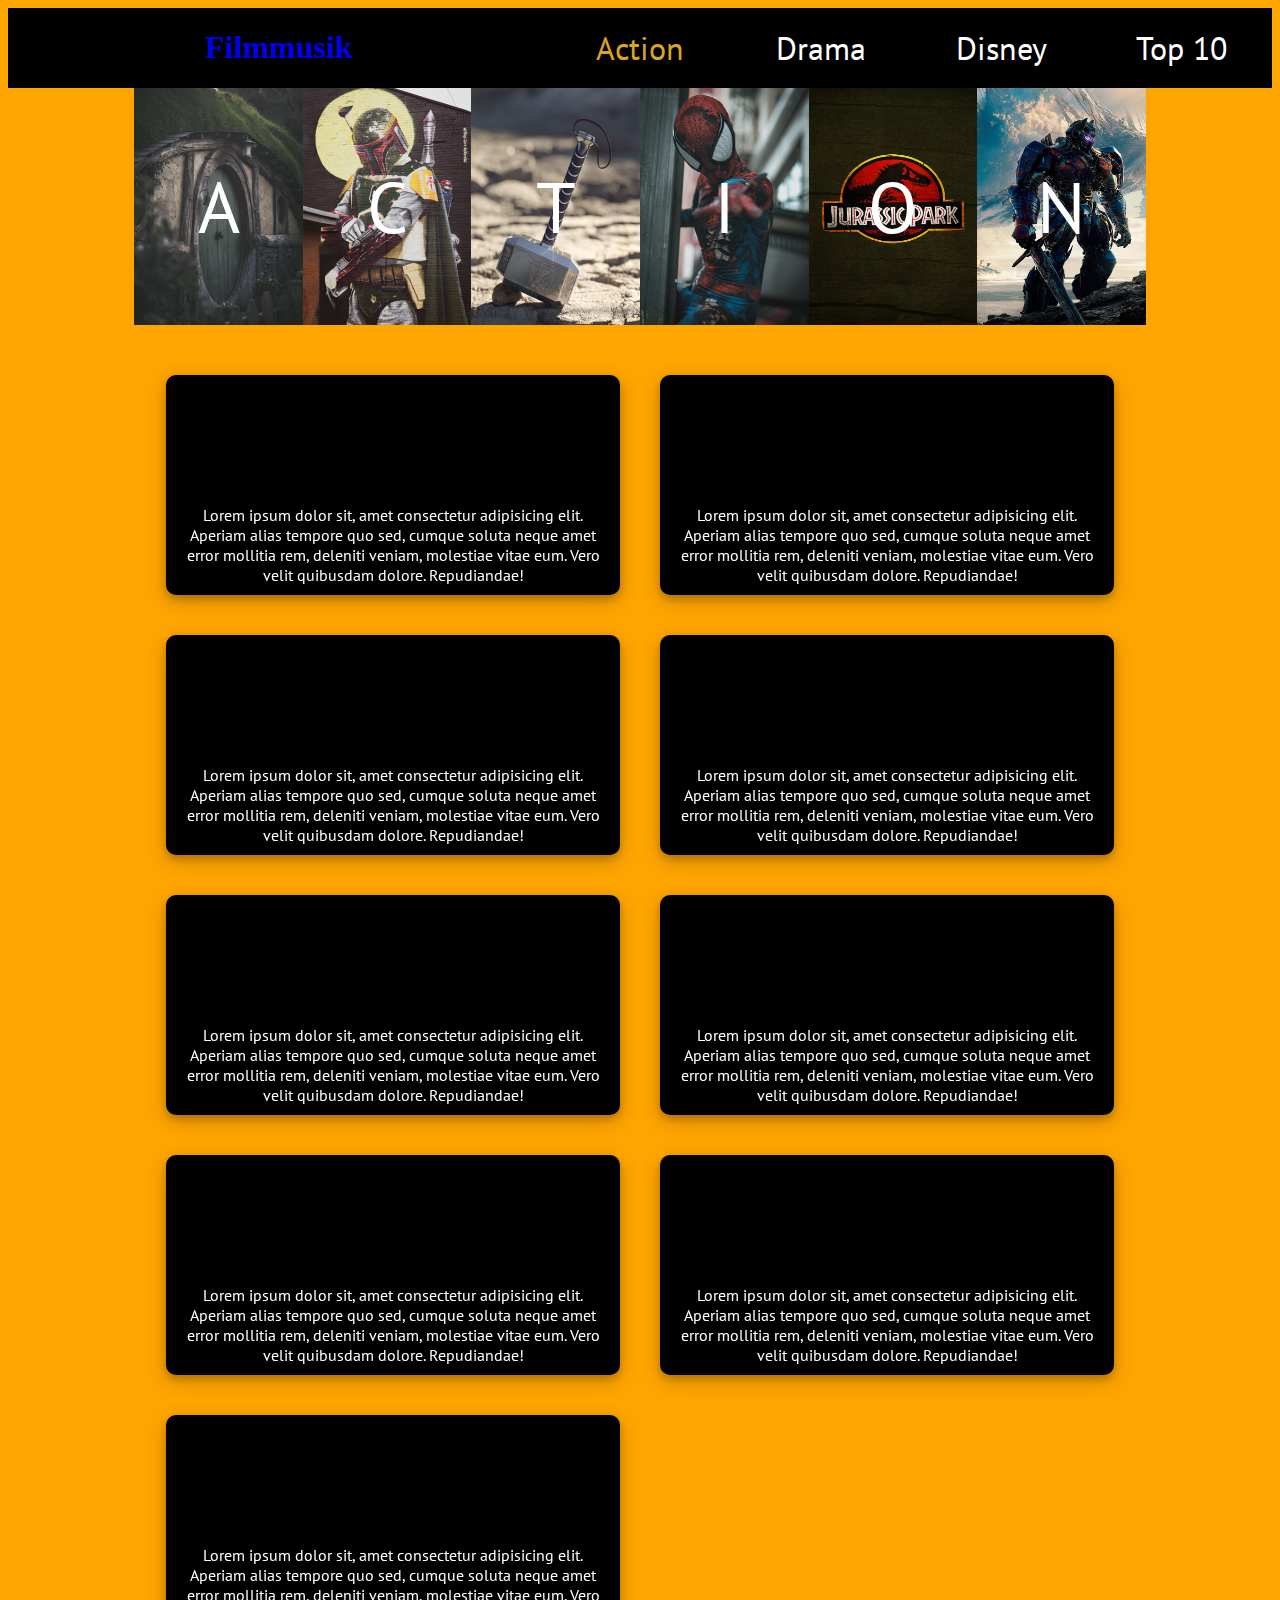
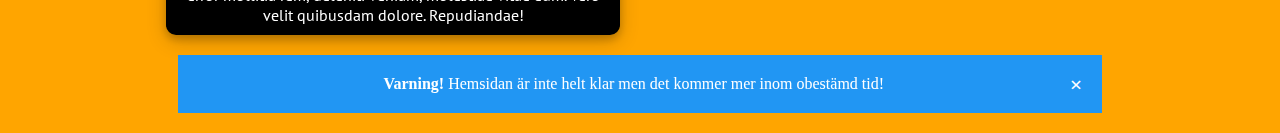
==== commit 125414d5: "Update action.html" ====
--- a/action.html
+++ b/action.html
@@ -15,11 +15,11 @@
     <header class="hemheader">
 
         <a href="index.html">
-            <h1 id="Rubrik" class="mitten">Filmmusik</h1>
+            <h1 id="rubrik" class="mitten">Filmmusik</h1>
         </a>
 
 
-        <a class="menylankar" href="action.html"> Action</a>
+        <a id="var" class="menylankar" href="action.html"> Action</a>
         <a class="menylankar" href="drama.html"> Drama</a>
         <a class="menylankar" href="disney.html"> Disney</a>
         <a class="menylankar" href="top10.html"> Top 10</a>
@@ -27,6 +27,12 @@
 
 
     </header>
+
+    <style>
+        #var {
+            color: goldenrod;
+        }
+    </style>
 
 
     <main class="actiontitel">
